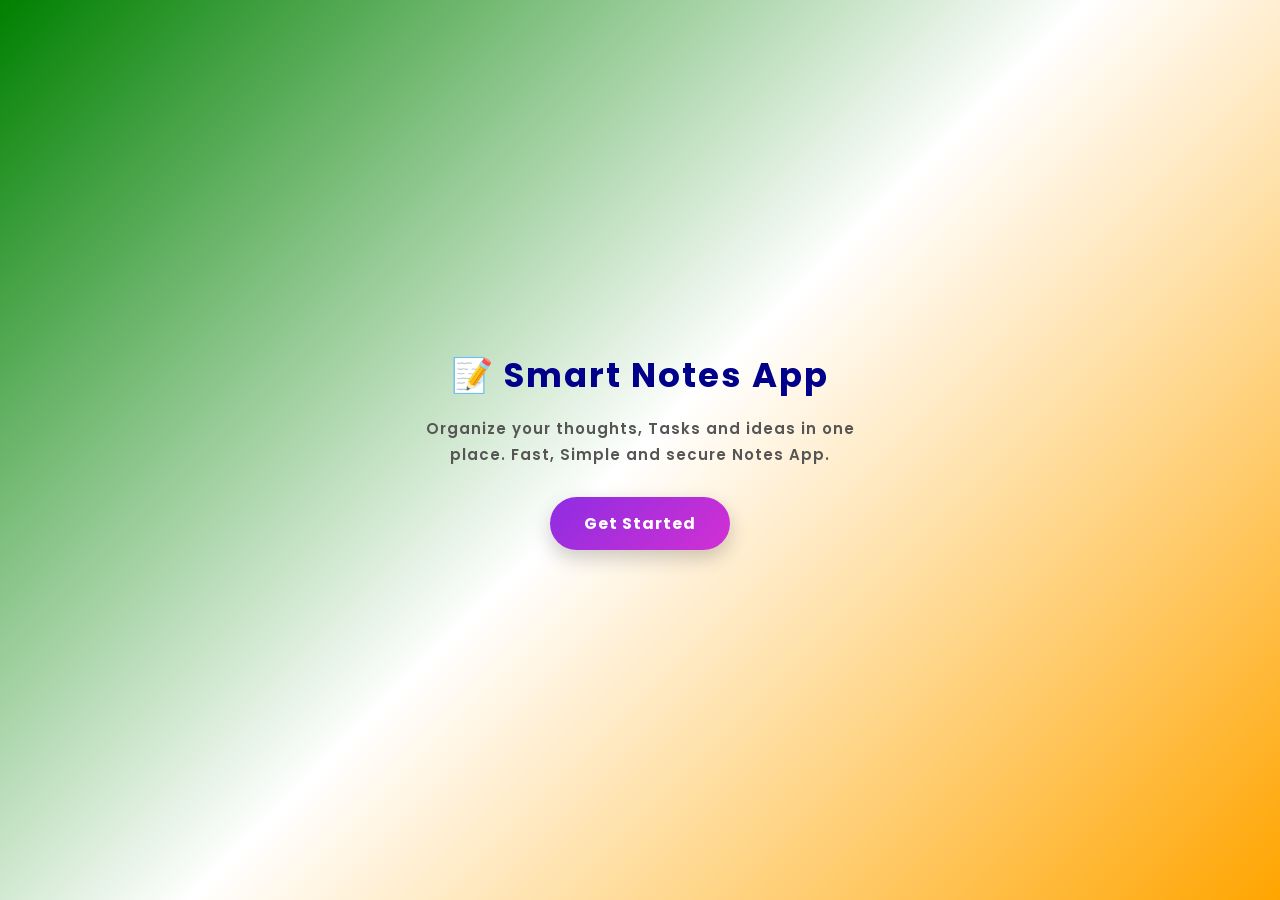
==== pages/index.html @ 81932a19 "Done!" ====
<!doctype html>
<html lang="en">
  <head>
    <meta charset="UTF-8" />
    <meta name="viewport" content="width=device-width, initial-scale=1.0" />
    <link
      href="https://fonts.googleapis.com/css2?family=Libre+Baskerville:ital,wght@0,400..700;1,400..700&family=Poppins:ital,wght@0,100;0,200;0,300;0,400;0,500;0,600;0,700;0,800;0,900;1,100;1,200;1,300;1,400;1,500;1,600;1,700;1,800;1,900&display=swap"
      rel="stylesheet"
    />
    <link rel="stylesheet" href="/style/HomeStyle.css" />
    <title>Notes App - Start</title>
  </head>
  <body>
    <div class="home-body">
      <div class="home-container">
        <h1>📝 Smart Notes App</h1>
        <p>
          Organize your thoughts, Tasks and ideas in one place. Fast, Simple and
          secure Notes App.
        </p>
        <a href="notes.html" id="startBtn" class="start-btn">Get Started</a>
      </div>

      <div id="loading" class="loading">
        <div class="spinner"></div>
      </div>
    </div>
  </body>
</html>
---- style/HomeStyle.css ----
* {
  margin: 0;
  padding: 0;
  box-sizing: border-box;
  font-family: Poppins, sans-serif;
  transition: all 0.5s ease;
}

.home-body {
  min-height: 100vh;
  display: flex;
  justify-content: center;
  align-items: center;
  background: linear-gradient(-45deg, orange, white, green);
  animation: gradientMove 12s ease infinite;
  padding: 20px;
}

.home-container {
  text-align: center;
  padding: 50px 40px;
  border-radius: 25px;
  width: 100%;
  max-width: 520px;
  transition: 0.3s;
  animation: fadeIn 2s ease forwards;
}

.home-container h1 {
  margin-bottom: 15px;
  font-size: 34px;
  color: darkblue;
  letter-spacing: 2px;
}

.home-container p {
  color: #555;
  margin-bottom: 30px;
  line-height: 1.7;
  font-size: 15px;
  font-family: Poppins, sans-serif;
  font-weight: 600;
  letter-spacing: 1px;
}

.start-btn {
  text-decoration: none;
  background: linear-gradient(135deg, #8e2de2, #d230d2);
  color: white;
  transition: 0.3s;
  padding: 14px 34px;
  border-radius: 40px;
  font-weight: 700;
  display: inline-block;
  cursor: pointer;
  box-shadow: 0 8px 20px rgba(0, 0, 0, 0.2);
  letter-spacing: 1px;
}

.start-btn:hover {
  transform: scale(1.1);
  box-shadow: 0 12px 30px rgba(0, 0, 0, 0.35);
  background: blue;
}

.start-btn:active {
  transform: scale(0.96);
}

#loading {
  position: fixed;
  top: 0;
  left: 0;
  width: 100%;
  height: 100%;
  background: rgba(0, 0, 0, 0.6);
  display: none;
  justify-content: center;
  align-items: center;
  z-index: 9999;
}

.spinner {
  border: 8px solid #f3f3f3;
  border-top: 5px solid white;
  border-top: 5px solid transparent;
  border-radius: 50%;
  width: 50px;
  height: 50px;
  animation: spin 1s linear infinite;
}

@keyframes fadeIn {
  from {
    opacity: 0;
    transform: translateY(20px);
  }
  to {
    opacity: 1;
    transform: translateY(0);
  }
}

@keyframes gradientMove {
  0% {
    background-position: 0% 50%;
  }
  50% {
    background-position: 100% 50%;
  }
  100% {
    background-position: 0% 50%;
  }
}

@keyframes spin {
  to {
    transform: rotate(360deg);
  }
}

@media (max-width: 600px) {
  .home-container {
    padding: 35px 20px;
    border-radius: 18px;
  }

  .home-container h1 {
    font-size: 26px;
  }

  .home-container p {
    font-size: 14px;
  }

  .start-btn {
    width: 100%;
    padding: 12px 0;
    font-size: 14px;
  }
}

@media (max-width: 380px) {
  .home-container h1 {
    font-size: 22px;
  }
}
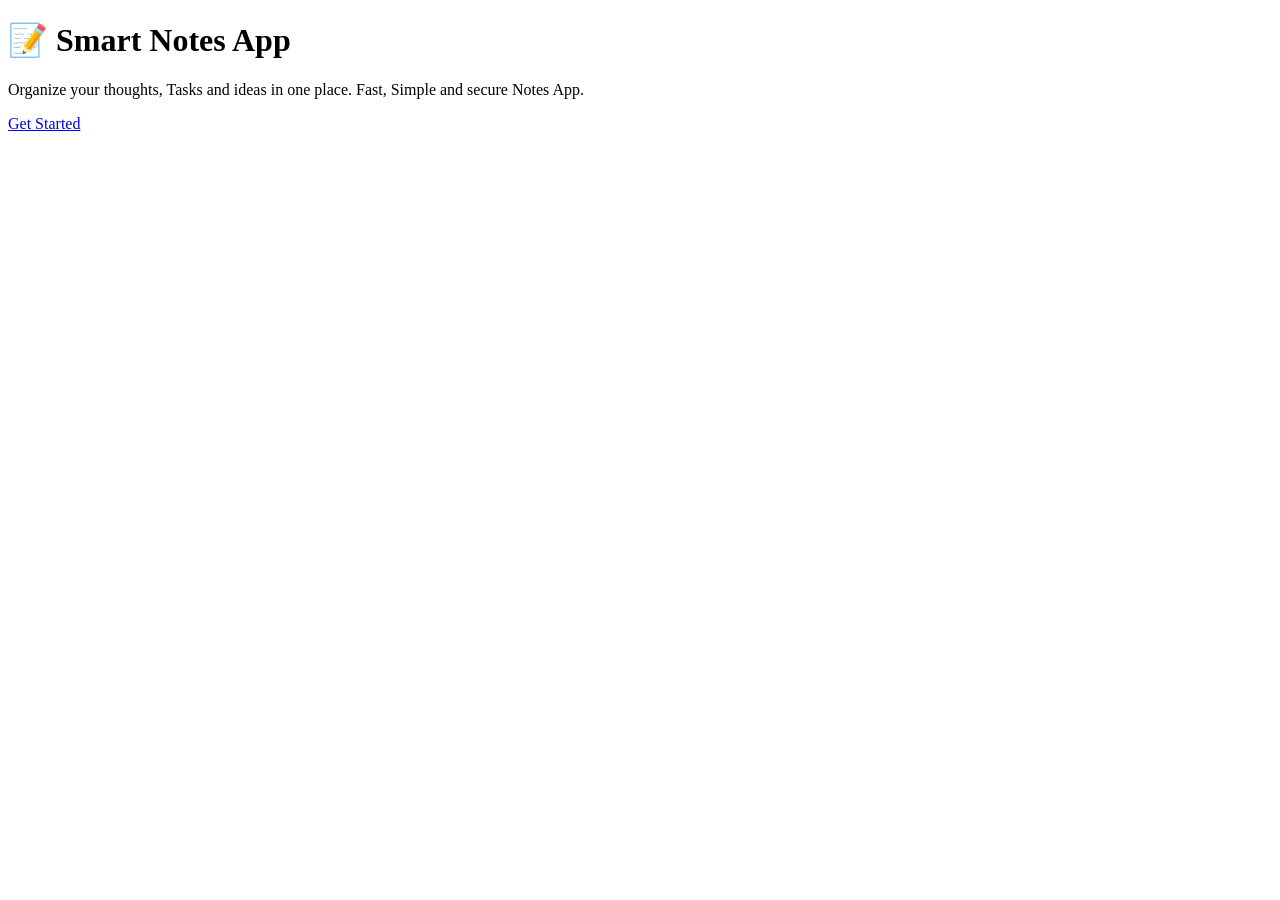
==== commit 5eee4559: "Done!" ====
--- a/pages/index.html
+++ b/pages/index.html
@@ -7,7 +7,7 @@
       href="https://fonts.googleapis.com/css2?family=Libre+Baskerville:ital,wght@0,400..700;1,400..700&family=Poppins:ital,wght@0,100;0,200;0,300;0,400;0,500;0,600;0,700;0,800;0,900;1,100;1,200;1,300;1,400;1,500;1,600;1,700;1,800;1,900&display=swap"
       rel="stylesheet"
     />
-    <link rel="stylesheet" href="/style/HomeStyle.css" />
+    <link rel="stylesheet" href="style/HomeStyle.css" />
     <title>Notes App - Start</title>
   </head>
   <body>
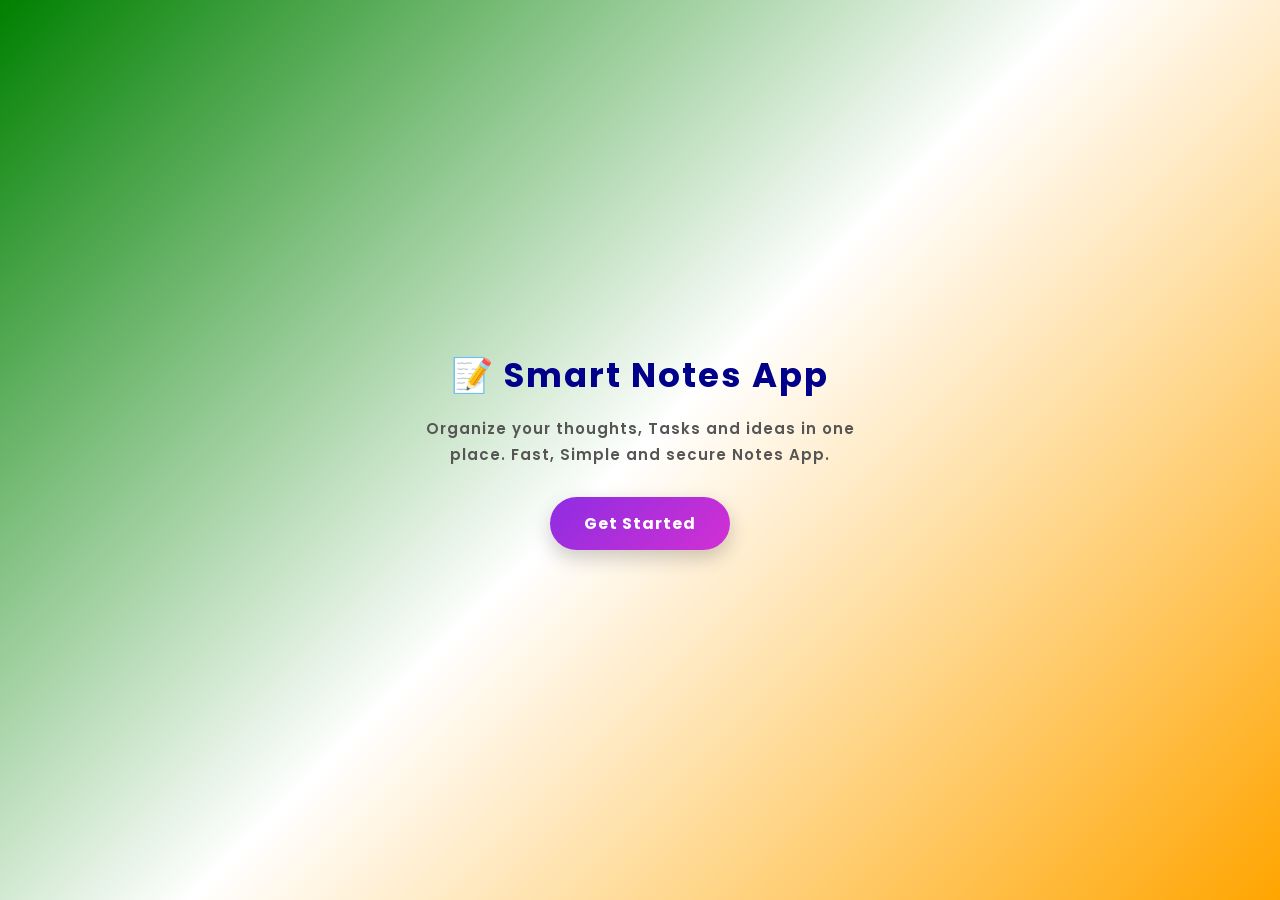
==== commit abcdc7ba: "Done!" ====
--- a/pages/index.html
+++ b/pages/index.html
@@ -7,7 +7,7 @@
       href="https://fonts.googleapis.com/css2?family=Libre+Baskerville:ital,wght@0,400..700;1,400..700&family=Poppins:ital,wght@0,100;0,200;0,300;0,400;0,500;0,600;0,700;0,800;0,900;1,100;1,200;1,300;1,400;1,500;1,600;1,700;1,800;1,900&display=swap"
       rel="stylesheet"
     />
-    <link rel="stylesheet" href="style/HomeStyle.css" />
+    <link rel="stylesheet" href="/style/HomeStyle.css" />
     <title>Notes App - Start</title>
   </head>
   <body>
--- a/style/HomeStyle.css
+++ b/style/HomeStyle.css
@@ -0,0 +1,147 @@
+* {
+  margin: 0;
+  padding: 0;
+  box-sizing: border-box;
+  font-family: Poppins, sans-serif;
+  transition: all 0.5s ease;
+}
+
+.home-body {
+  min-height: 100vh;
+  display: flex;
+  justify-content: center;
+  align-items: center;
+  background: linear-gradient(-45deg, orange, white, green);
+  animation: gradientMove 12s ease infinite;
+  padding: 20px;
+}
+
+.home-container {
+  text-align: center;
+  padding: 50px 40px;
+  border-radius: 25px;
+  width: 100%;
+  max-width: 520px;
+  transition: 0.3s;
+  animation: fadeIn 2s ease forwards;
+}
+
+.home-container h1 {
+  margin-bottom: 15px;
+  font-size: 34px;
+  color: darkblue;
+  letter-spacing: 2px;
+}
+
+.home-container p {
+  color: #555;
+  margin-bottom: 30px;
+  line-height: 1.7;
+  font-size: 15px;
+  font-family: Poppins, sans-serif;
+  font-weight: 600;
+  letter-spacing: 1px;
+}
+
+.start-btn {
+  text-decoration: none;
+  background: linear-gradient(135deg, #8e2de2, #d230d2);
+  color: white;
+  transition: 0.3s;
+  padding: 14px 34px;
+  border-radius: 40px;
+  font-weight: 700;
+  display: inline-block;
+  cursor: pointer;
+  box-shadow: 0 8px 20px rgba(0, 0, 0, 0.2);
+  letter-spacing: 1px;
+}
+
+.start-btn:hover {
+  transform: scale(1.1);
+  box-shadow: 0 12px 30px rgba(0, 0, 0, 0.35);
+  background: blue;
+}
+
+.start-btn:active {
+  transform: scale(0.96);
+}
+
+#loading {
+  position: fixed;
+  top: 0;
+  left: 0;
+  width: 100%;
+  height: 100%;
+  background: rgba(0, 0, 0, 0.6);
+  display: none;
+  justify-content: center;
+  align-items: center;
+  z-index: 9999;
+}
+
+.spinner {
+  border: 8px solid #f3f3f3;
+  border-top: 5px solid white;
+  border-top: 5px solid transparent;
+  border-radius: 50%;
+  width: 50px;
+  height: 50px;
+  animation: spin 1s linear infinite;
+}
+
+@keyframes fadeIn {
+  from {
+    opacity: 0;
+    transform: translateY(20px);
+  }
+  to {
+    opacity: 1;
+    transform: translateY(0);
+  }
+}
+
+@keyframes gradientMove {
+  0% {
+    background-position: 0% 50%;
+  }
+  50% {
+    background-position: 100% 50%;
+  }
+  100% {
+    background-position: 0% 50%;
+  }
+}
+
+@keyframes spin {
+  to {
+    transform: rotate(360deg);
+  }
+}
+
+@media (max-width: 600px) {
+  .home-container {
+    padding: 35px 20px;
+    border-radius: 18px;
+  }
+
+  .home-container h1 {
+    font-size: 26px;
+  }
+
+  .home-container p {
+    font-size: 14px;
+  }
+
+  .start-btn {
+    width: 100%;
+    padding: 12px 0;
+    font-size: 14px;
+  }
+}
+
+@media (max-width: 380px) {
+  .home-container h1 {
+    font-size: 22px;
+  }
+}
